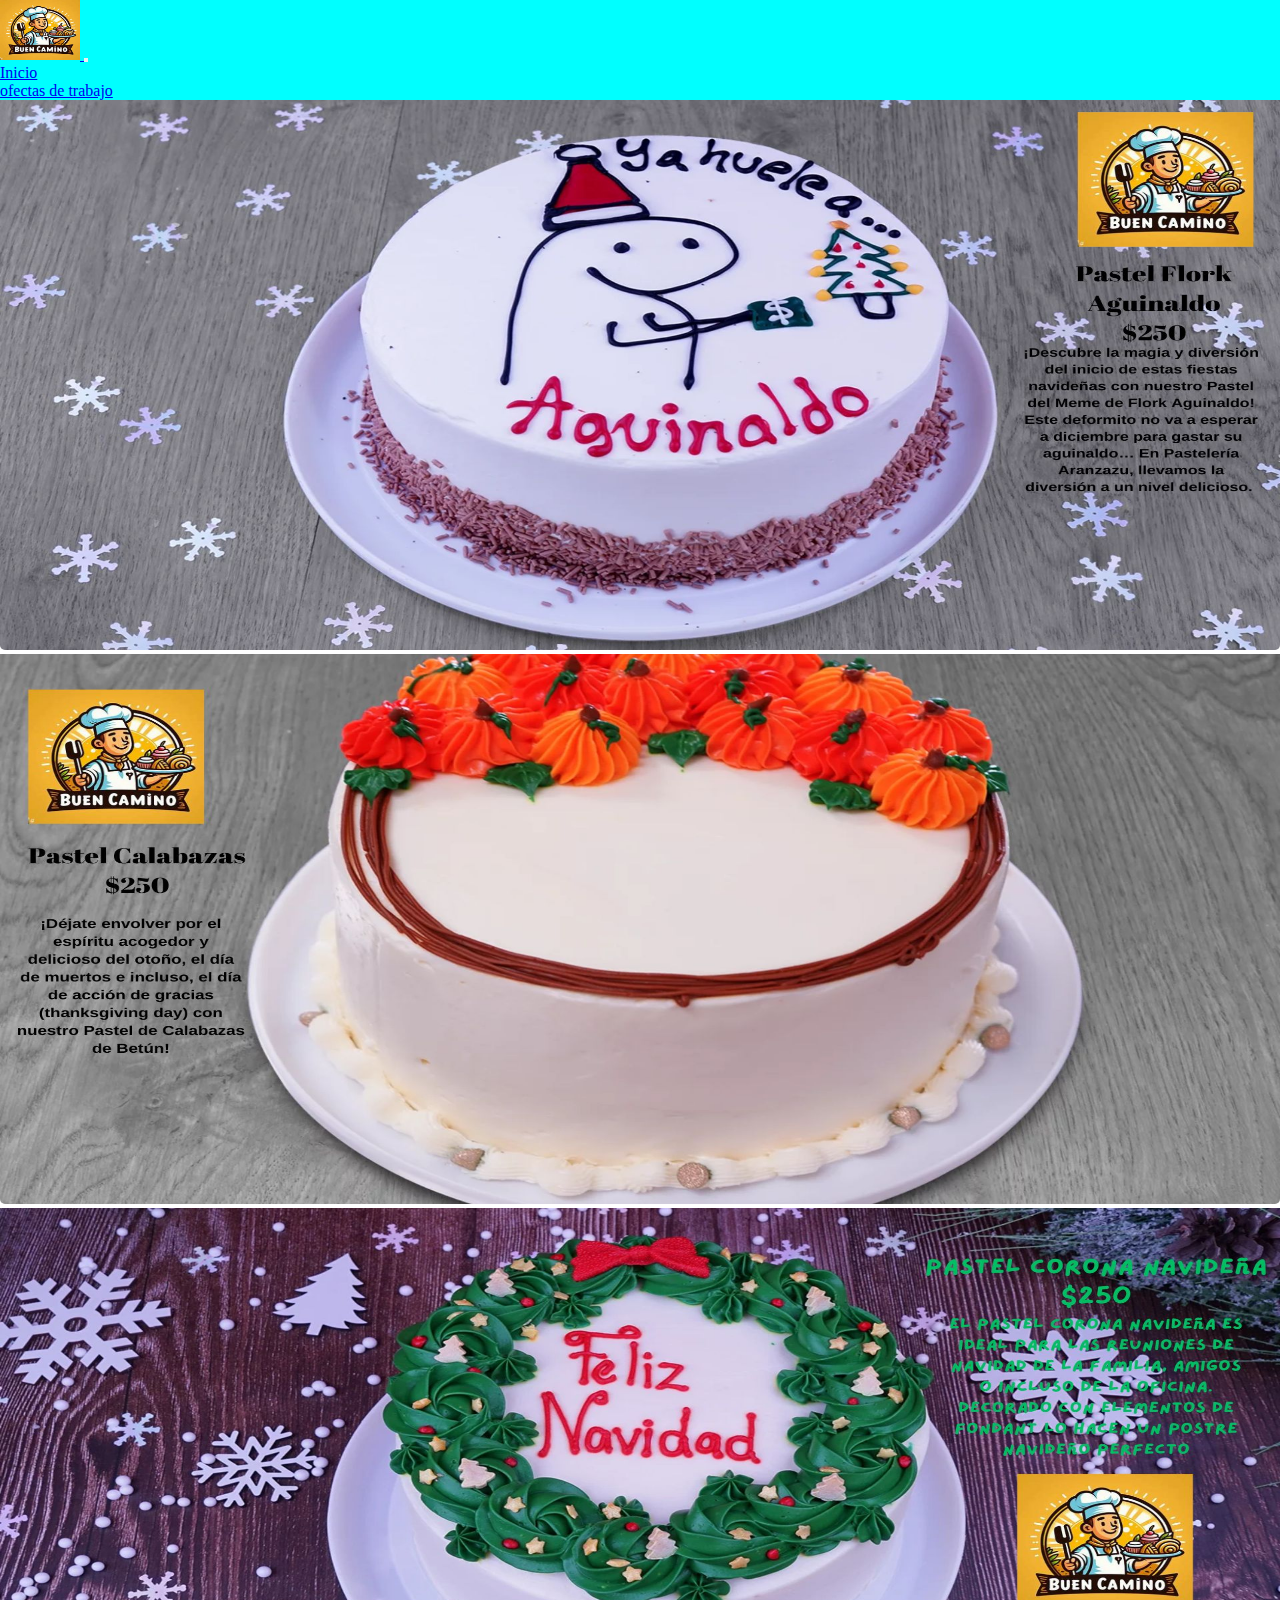
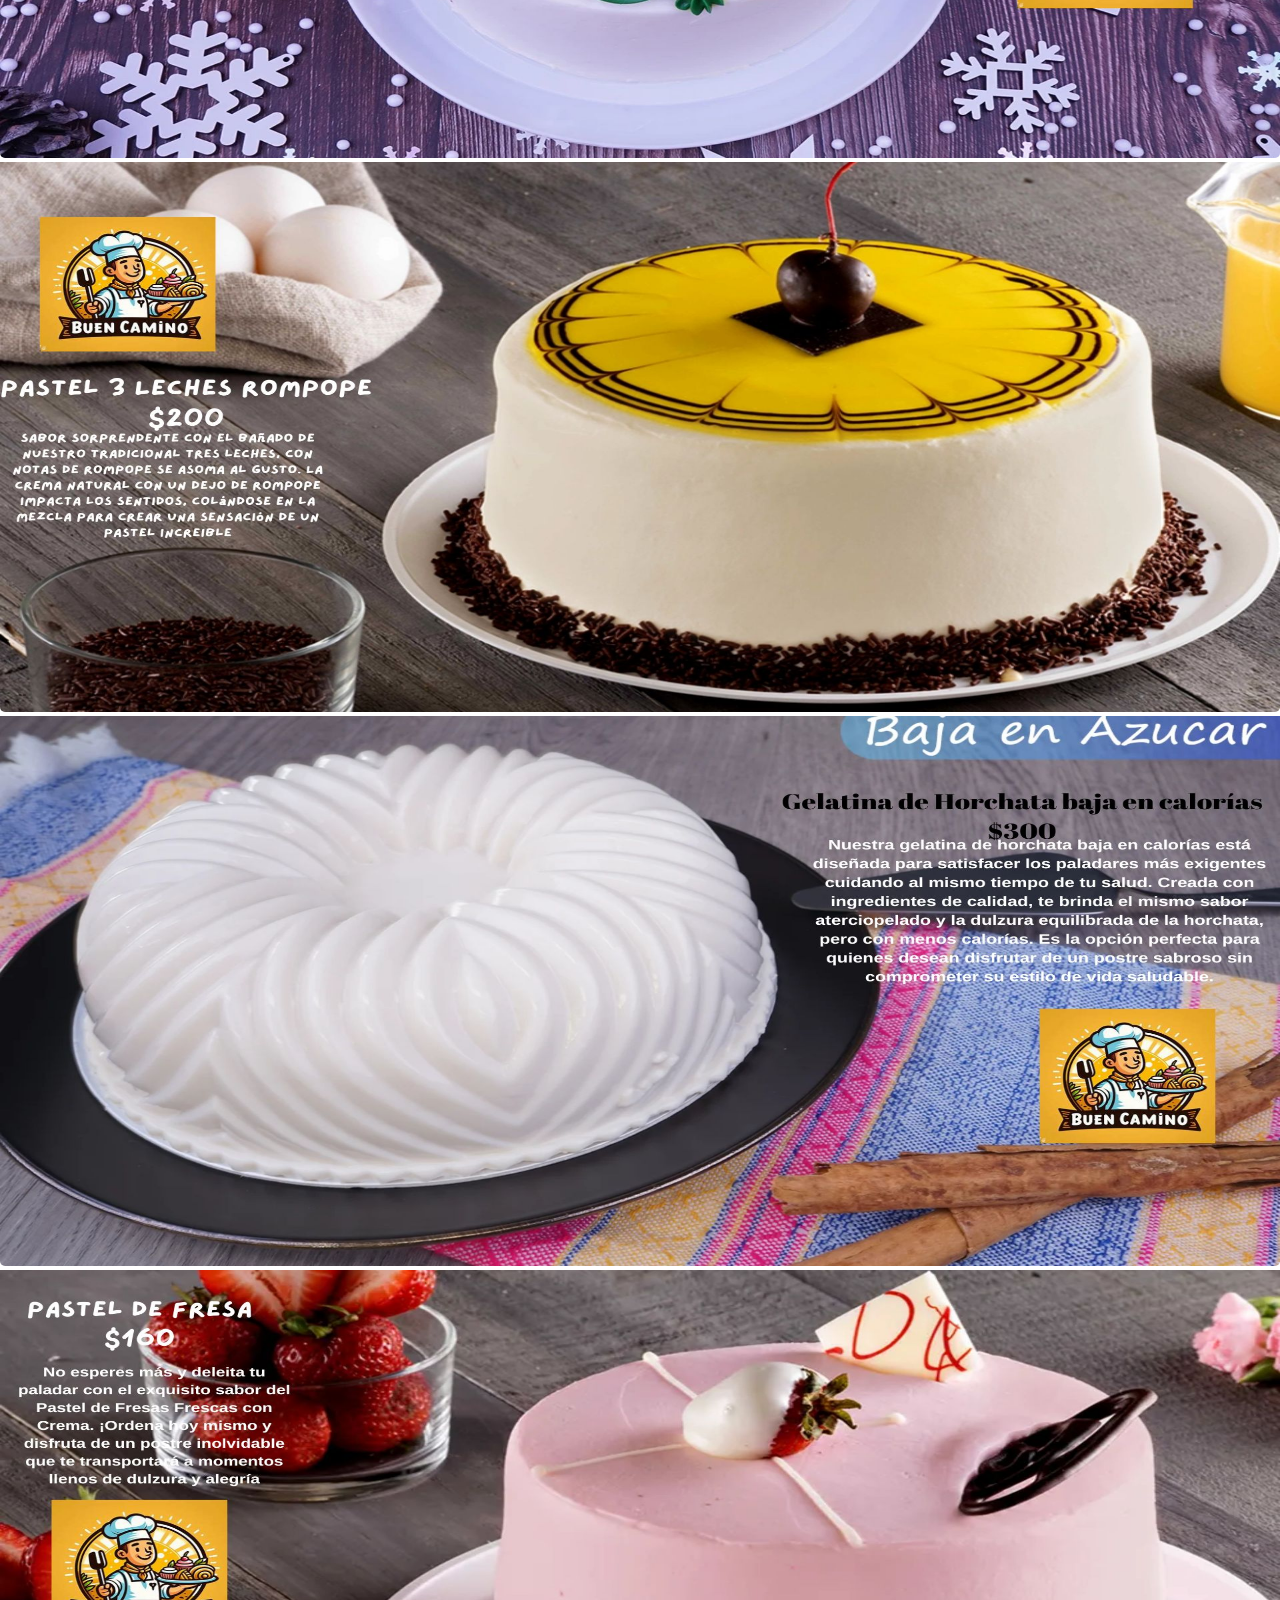
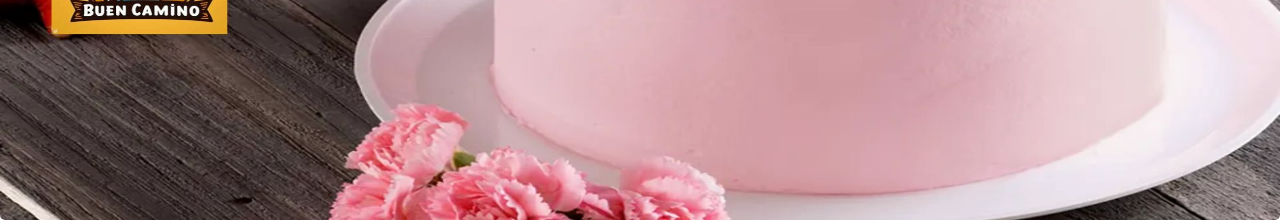
==== index.html @ 78583b0c "Add files via upload" ====
<!DOCTYPE html>
<html lang="es">
<head>
    <meta charset="UTF-8">
    <meta name="viewport" content="width=device-width, initial-scale=1.0">
    <link href="https://cdn.jsdelivr.net/npm/bootstrap@5.2.3/dist/css/bootstrap.min.css" rel="stylesheet" integrity="sha384-rbsA2VBKQhggwzxH7pPCaAqO46MgnOM80zW1RWuH61DGLwZJEdK2Kadq2F9CUG65" crossorigin="anonymous">

    <link rel="stylesheet" href="style.css">
    <title>Pastelera Buen camino</title>
</head>
<body>
    <nav class="navbar navbar-expand-lg" style="background-color: aqua;">
        <div class="container-fluid">
          <a class="navbar-brand" href="#">
            <img src="/img/logo.jpeg" alt="Logo" width="80px" height="60px" class="d-inline-block align-text-top">
          </a>
          <button class="navbar-toggler" type="button" data-bs-toggle="collapse" data-bs-target="#navbarNav" aria-controls="navbarNav" aria-expanded="false" aria-label="Toggle navigation">
            <span class="navbar-toggler-icon"></span>
          </button>
          <div class="collapse navbar-collapse" id="navbarNav">
            <ul class="navbar-nav">
              <li class="nav-item">
                <a class="nav-link active" aria-current="page" href="/index.html">Inicio</a>
              </li>
              <li class="nav-item">
                <a class="nav-link" href="/ofectas.html">ofectas de trabajo</a>
              </li>
            </ul>
          </div>
        </div>
      </nav>


    <div class="fondo">
        <img src="/img/1.jpg" alt="" class="img">
    </div>
    <div class="fondo1">
        <img src="/img/2.jpg" alt="" class="img">
    </div>
    <div class="fondo">
        <img src="/img/4.jpg" alt="" class="img">
    </div>
    <div class="fondo1">
        <img src="/img/6.jpg" alt="" class="img">
    </div>
    <div class="fondo">
        <img src="/img/3.jpg" alt="" class="img">
    </div>
    <div class="fondo1">
        <img src="/img/5.jpg" alt="" class="img">
    </div>
    <script src="https://cdn.jsdelivr.net/npm/bootstrap@5.2.3/dist/js/bootstrap.bundle.min.js" integrity="sha384-kenU1KFdBIe4zVF0s0G1M5b4hcpxyD9F7jL+jjXkk+Q2h455rYXK/7HAuoJl+0I4" crossorigin="anonymous"></script>

</body>
</html>
---- style.css ----
*{
    margin: 0%;
    padding: 0%;
}

.img{
    width: 100%;
    height: 550px;
    border-bottom-left-radius: 5px;
    border-bottom-right-radius: 5px;
}

div{
    margin: 0%;
    padding: 0%;
}
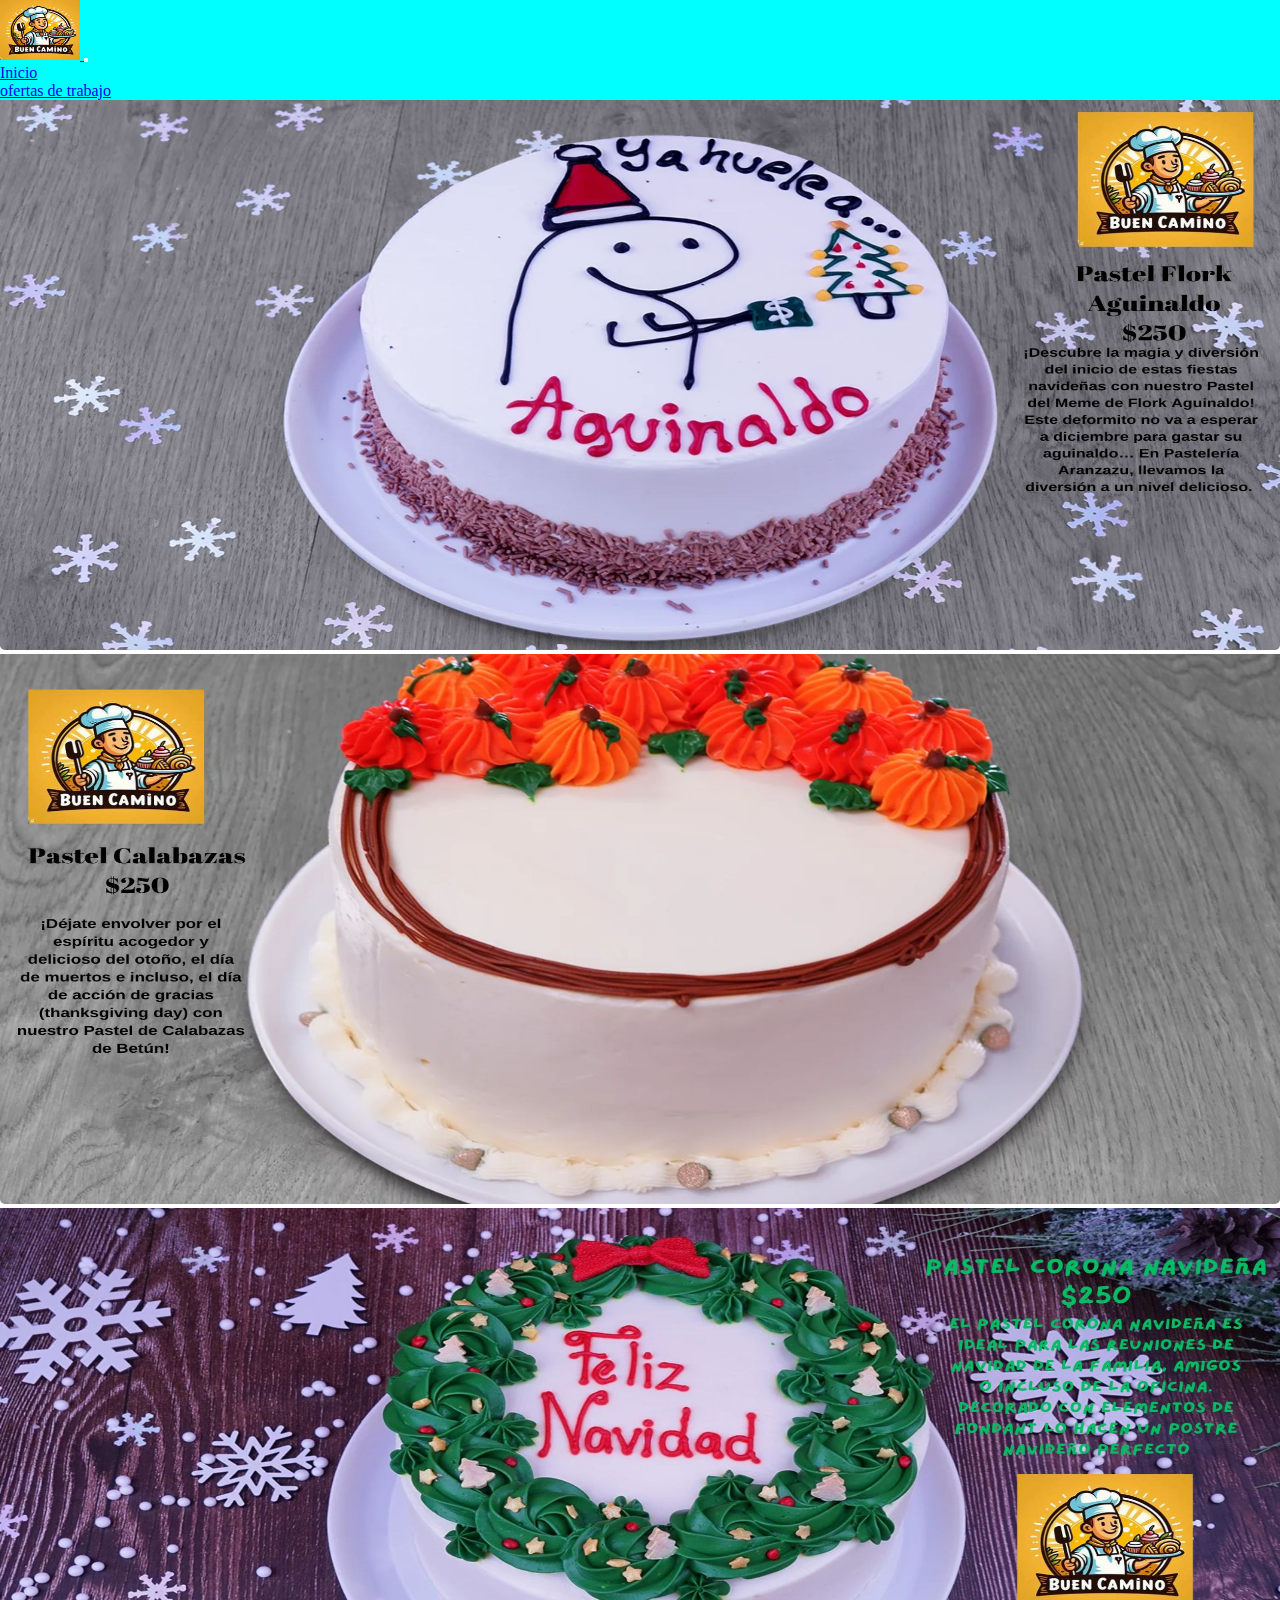
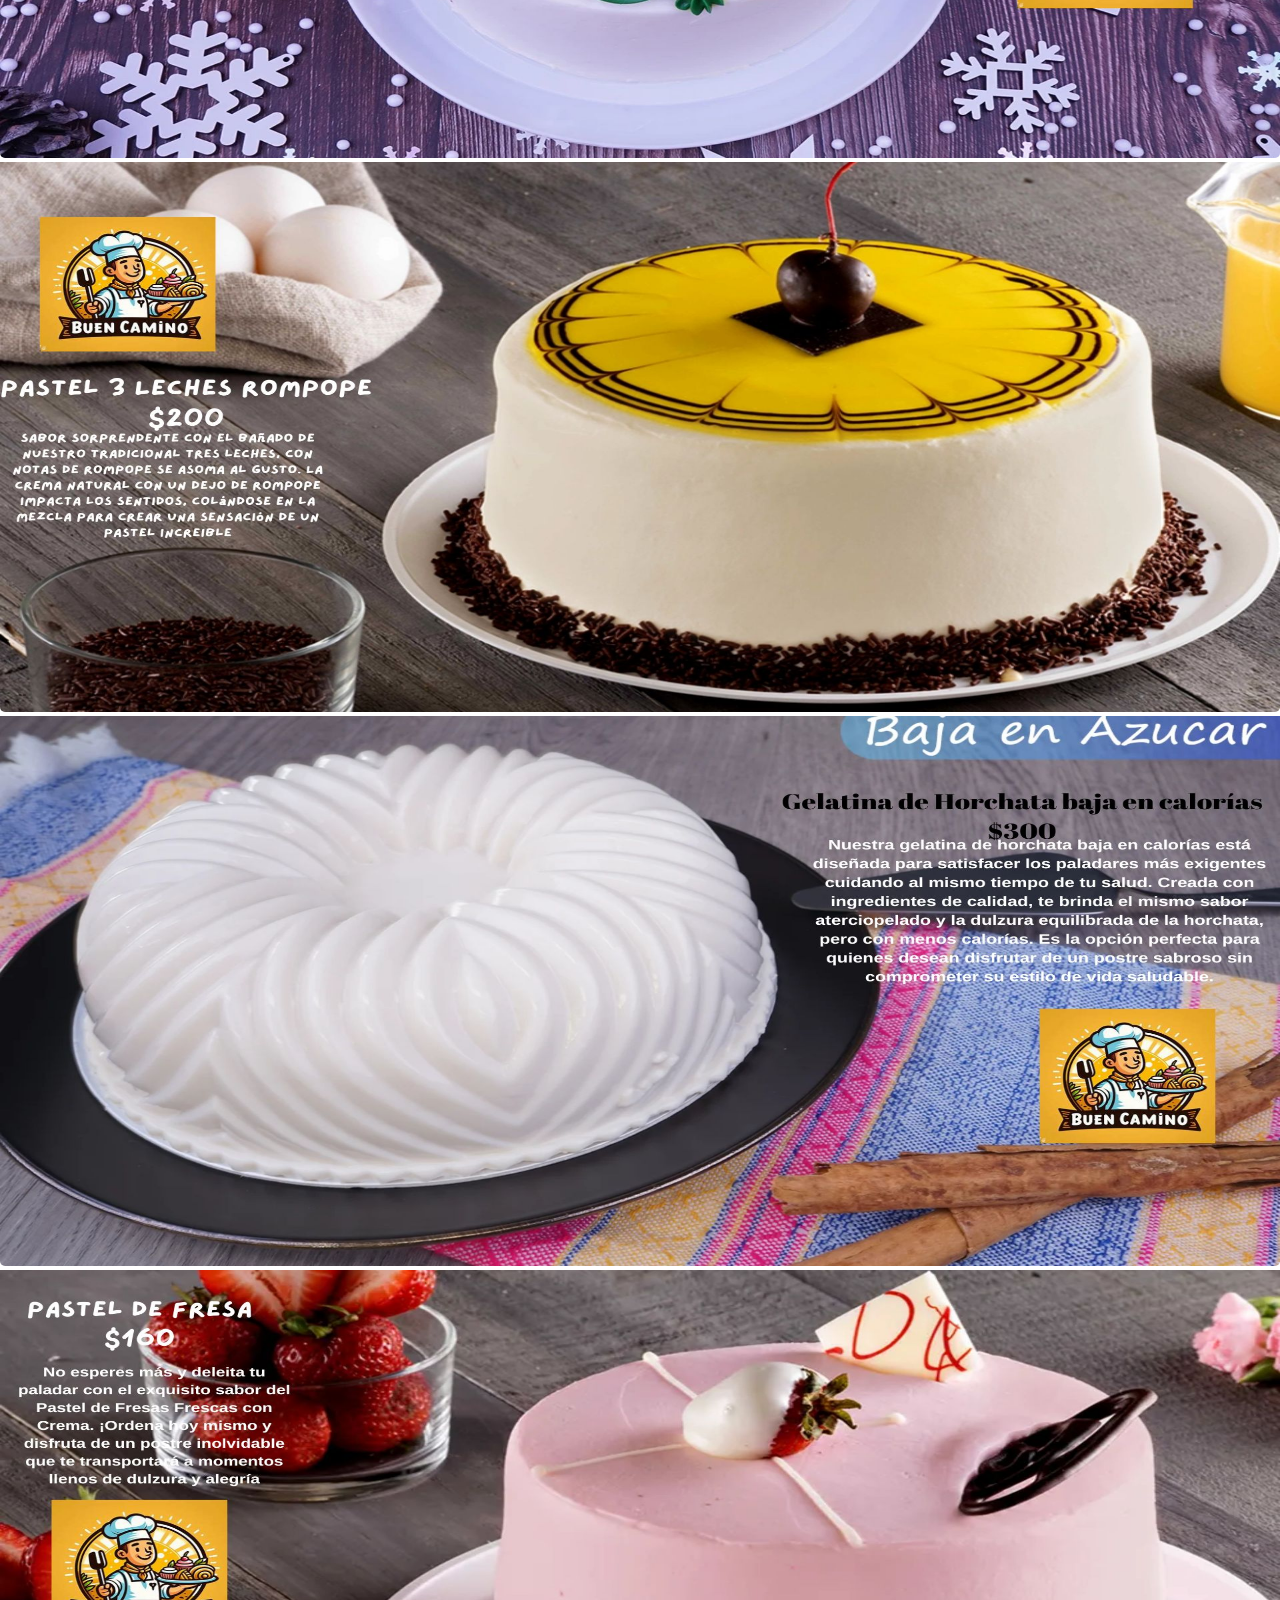
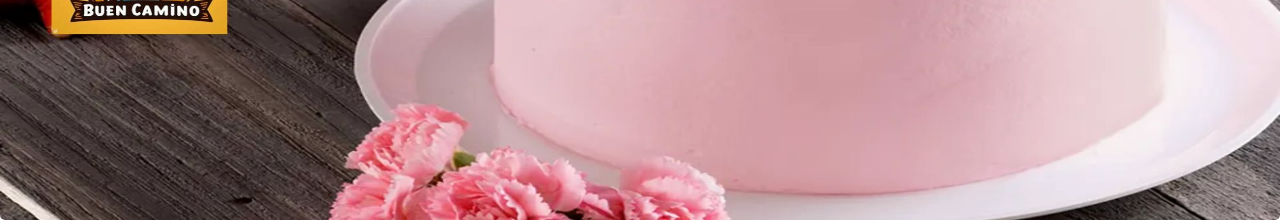
==== commit 26bfc6ec: "Update index.html" ====
--- a/index.html
+++ b/index.html
@@ -12,7 +12,7 @@
     <nav class="navbar navbar-expand-lg" style="background-color: aqua;">
         <div class="container-fluid">
           <a class="navbar-brand" href="#">
-            <img src="/img/logo.jpeg" alt="Logo" width="80px" height="60px" class="d-inline-block align-text-top">
+            <img src="img/logo.jpeg" alt="Logo" width="80px" height="60px" class="d-inline-block align-text-top">
           </a>
           <button class="navbar-toggler" type="button" data-bs-toggle="collapse" data-bs-target="#navbarNav" aria-controls="navbarNav" aria-expanded="false" aria-label="Toggle navigation">
             <span class="navbar-toggler-icon"></span>
@@ -20,10 +20,10 @@
           <div class="collapse navbar-collapse" id="navbarNav">
             <ul class="navbar-nav">
               <li class="nav-item">
-                <a class="nav-link active" aria-current="page" href="/index.html">Inicio</a>
+                <a class="nav-link active" aria-current="page" href="index.html">Inicio</a>
               </li>
               <li class="nav-item">
-                <a class="nav-link" href="/ofectas.html">ofectas de trabajo</a>
+                <a class="nav-link" href="ofectas.html">ofertas de trabajo</a>
               </li>
             </ul>
           </div>
@@ -32,24 +32,24 @@
 
 
     <div class="fondo">
-        <img src="/img/1.jpg" alt="" class="img">
+        <img src="img/1.jpg" alt="" class="img">
     </div>
     <div class="fondo1">
-        <img src="/img/2.jpg" alt="" class="img">
+        <img src="img/2.jpg" alt="" class="img">
     </div>
     <div class="fondo">
-        <img src="/img/4.jpg" alt="" class="img">
+        <img src="img/4.jpg" alt="" class="img">
     </div>
     <div class="fondo1">
-        <img src="/img/6.jpg" alt="" class="img">
+        <img src="img/6.jpg" alt="" class="img">
     </div>
     <div class="fondo">
-        <img src="/img/3.jpg" alt="" class="img">
+        <img src="img/3.jpg" alt="" class="img">
     </div>
     <div class="fondo1">
-        <img src="/img/5.jpg" alt="" class="img">
+        <img src="img/5.jpg" alt="" class="img">
     </div>
     <script src="https://cdn.jsdelivr.net/npm/bootstrap@5.2.3/dist/js/bootstrap.bundle.min.js" integrity="sha384-kenU1KFdBIe4zVF0s0G1M5b4hcpxyD9F7jL+jjXkk+Q2h455rYXK/7HAuoJl+0I4" crossorigin="anonymous"></script>
 
 </body>
-</html>+</html>
